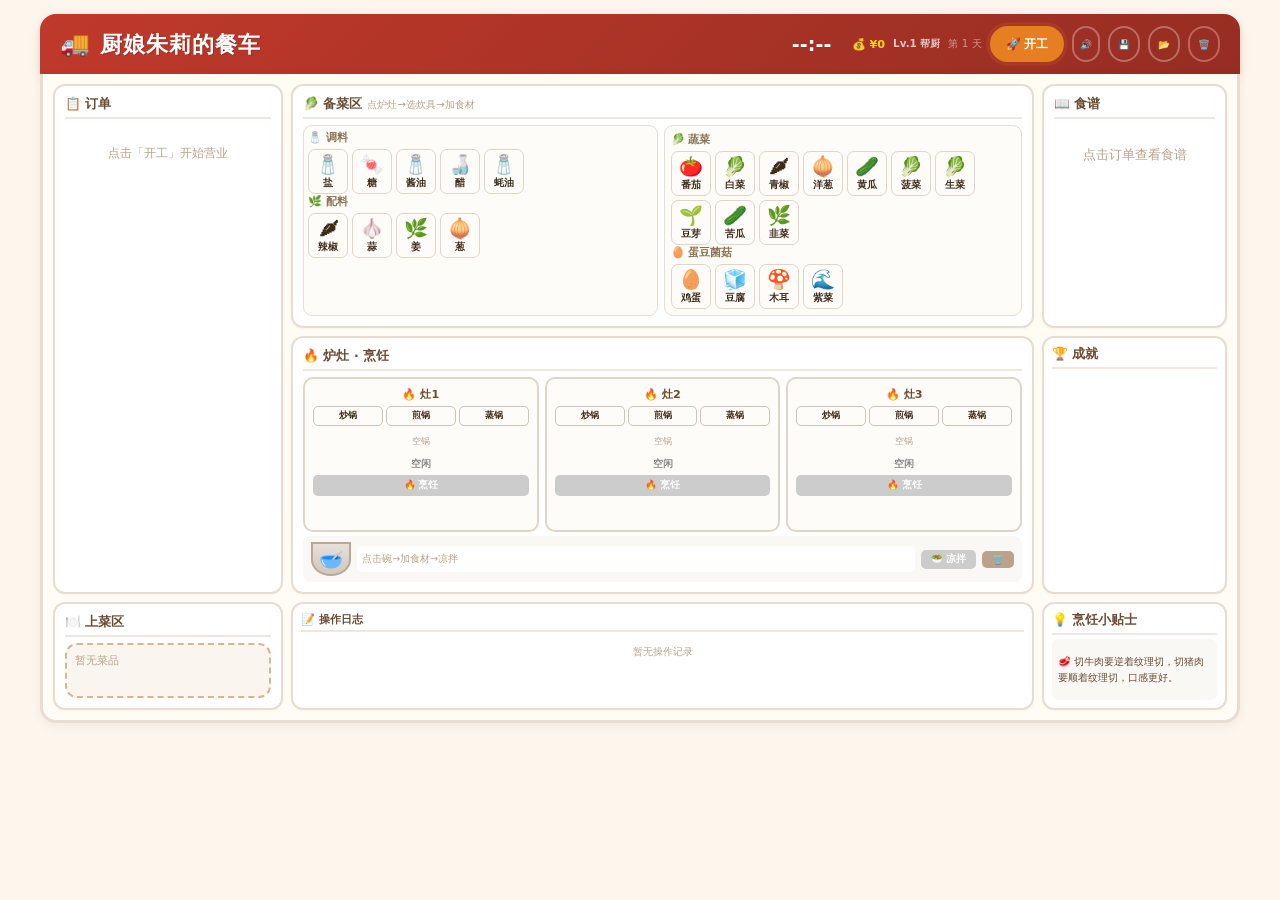
==== index.html @ b32837ca "添加 index.html 入口页面，GitHub Pages 默认首页" ====
<!DOCTYPE html>
<html lang="zh-CN">
<head>
<meta charset="UTF-8">
<meta name="viewport" content="width=device-width, initial-scale=1.0">
<title>🍜 厨娘朱莉的餐车</title>
<meta http-equiv="refresh" content="0;url=restaurant.html">
<style>
  body{background:#fdf6ed;font-family:system-ui,sans-serif;display:flex;justify-content:center;align-items:center;min-height:100vh;margin:0;flex-direction:column;gap:12px;color:#3d2b1a}
  a{font-size:1.2rem;color:#e67e22;text-decoration:none;font-weight:600;padding:12px 24px;border:2px solid #e67e22;border-radius:12px;transition:all .2s}
  a:hover{background:#e67e22;color:#fff}
</style>
</head>
<body>
  <div style="font-size:3rem">🚚</div>
  <h1>厨娘朱莉的餐车</h1>
  <p style="color:#8b7355">正在跳转游戏...</p>
  <a href="restaurant.html">进入游戏</a>
</body>
</html>
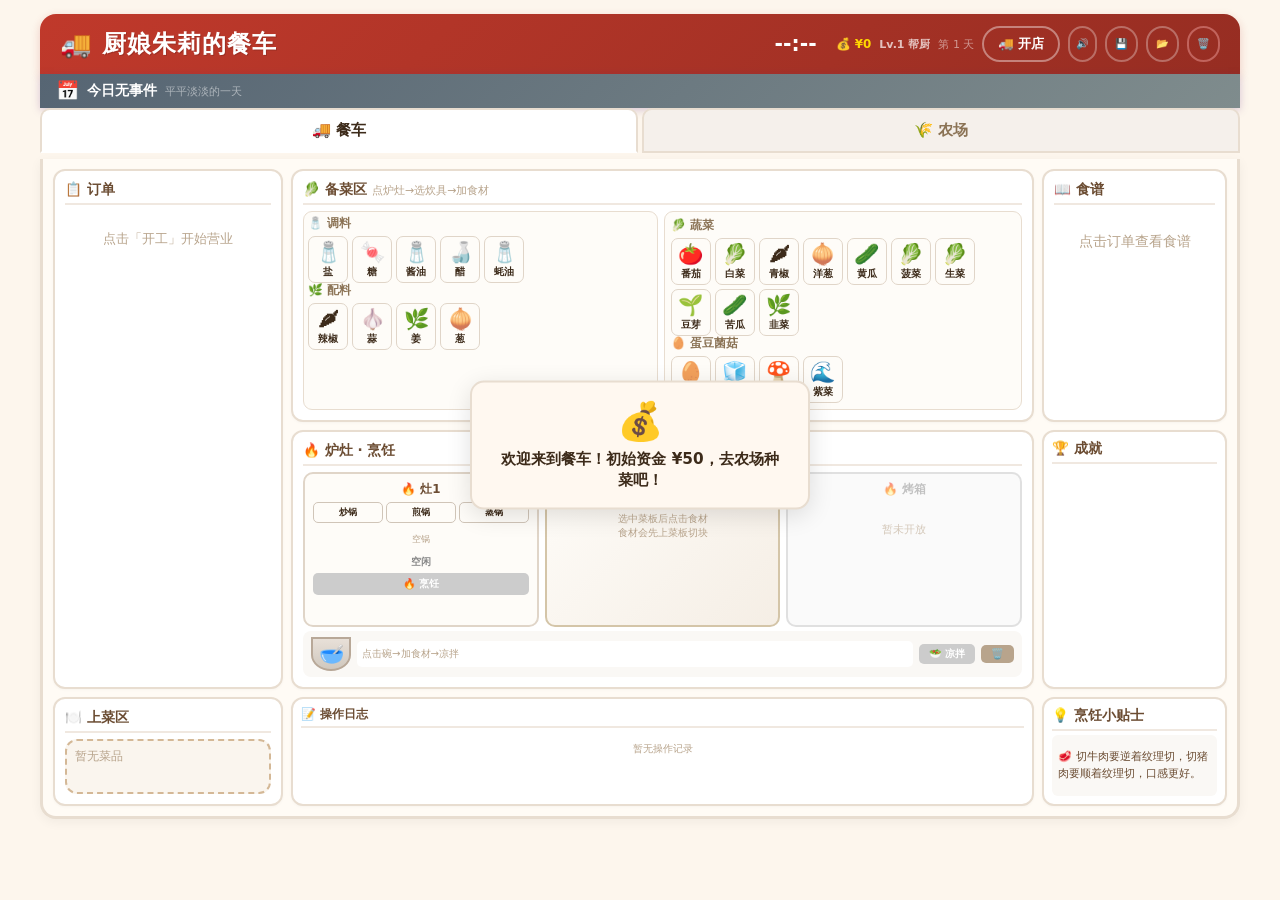
==== commit 4f385d44: "模块化重构：分离HTML/CSS/JS - index.html：纯骨架，不包含 <style> 和内联 <script> - css/style.css：所有样式独立文件（295行） - js/al" ====
--- a/index.html
+++ b/index.html
@@ -3,18 +3,75 @@
 <head>
 <meta charset="UTF-8">
 <meta name="viewport" content="width=device-width, initial-scale=1.0">
-<title>🍜 厨娘朱莉的餐车</title>
-<meta http-equiv="refresh" content="0;url=restaurant.html">
-<style>
-  body{background:#fdf6ed;font-family:system-ui,sans-serif;display:flex;justify-content:center;align-items:center;min-height:100vh;margin:0;flex-direction:column;gap:12px;color:#3d2b1a}
-  a{font-size:1.2rem;color:#e67e22;text-decoration:none;font-weight:600;padding:12px 24px;border:2px solid #e67e22;border-radius:12px;transition:all .2s}
-  a:hover{background:#e67e22;color:#fff}
-</style>
+<title>厨娘朱莉的餐车</title>
+<link rel="stylesheet" href="css/style.css">
 </head>
 <body>
-  <div style="font-size:3rem">🚚</div>
-  <h1>厨娘朱莉的餐车</h1>
-  <p style="color:#8b7355">正在跳转游戏...</p>
-  <a href="restaurant.html">进入游戏</a>
+<script src="recipes.js"></script>
+
+<header class="header">
+  <div class="hl"><span class="ti">🚚</span><h1>厨娘朱莉的餐车</h1></div>
+  <div class="hr">
+    <span class="timer" id="timerD">--:--</span>
+    <span style="color:#ffd700;font-size:.7rem;font-weight:600" id="moneyD">💰 ¥0</span>
+    <span style="color:rgba(255,255,255,.7);font-size:.65rem;font-weight:600" id="lvDisplay">Lv.1 帮厨</span>
+    <span id="dayD" style="color:rgba(255,255,255,.5);font-size:.65rem;"></span>
+    <button class="hbtn danger" id="ecBtn" onclick="confirmEC()" style="display:none">⏰ 打烊</button>
+    <button class="hbtn ready" id="statusBtn" onclick="startDay()">🚀 开工</button>
+    <button class="hbtn" style="font-size:.6rem;padding:3px 6px;border-color:rgba(255,255,255,.3)" id="soundBtn" onclick="toggleSound()">🔊</button>
+    <button class="hbtn" style="font-size:.6rem;padding:3px 8px;border-color:rgba(255,255,255,.3)" onclick="exportSave()">💾</button>
+    <input type="file" id="importFile" accept=".json" style="display:none" onchange="importSave(event)">
+    <button class="hbtn" style="font-size:.6rem;padding:3px 8px;border-color:rgba(255,255,255,.3)" onclick="document.getElementById('importFile').click()">📂</button>
+    <button class="hbtn" style="font-size:.6rem;padding:3px 8px;border-color:rgba(255,180,180,.4);color:#ffcdd2" onclick="confirmReset()">🗑️</button>
+  </div>
+</header>
+
+<div class="event-banner none" id="eventBanner">
+  <span class="ev-emoji">📅</span>
+  <span class="ev-name">今日无事件</span>
+  <span class="ev-desc">平平淡淡的一天</span>
+  <span class="ev-type" style="display:none">—</span>
+</div>
+
+<div class="tab-bar"><button class="tab act" id="tabKitchen" onclick="switchTab('kitchen')">🚚 餐车</button><button class="tab" id="tabFarm" onclick="switchTab('farm')">🌾 农场</button></div>
+
+<div class="cf" id="cfOver"><div class="cf-b"><div style="font-size:2.2rem">😴</div><p>提前打烊？没做完的订单会作废！</p><div class="cf-ac"><button class="cy" onclick="doEC()">确定</button><button class="cn" onclick="cancelEC()">继续</button></div></div></div>
+
+<div class="cf" id="resetOver"><div class="cf-b"><div style="font-size:2.5rem">⚠️</div><p>确定重置所有存档？<br><span style="font-size:.75rem;color:#e74c3c">所有等级、金币、成就将清空！</span></p><div class="cf-ac"><button class="cy" onclick="doReset()">重置</button><button class="cn" onclick="cancelReset()">取消</button></div></div></div>
+
+<div class="sm" id="smOver"><div class="sm-c"><div style="font-size:3rem;margin:4px 0" id="smEmoji">🍜</div><h2>📊 第 <span id="smDay">1</span> 天 打烊</h2><div class="bn" id="smCount">0</div><div style="font-size:.85rem;color:#6b4c32;font-weight:600">单完成</div><div class="mn" id="smRev">¥0</div><div class="sb2" id="smSub"></div><div class="rb"><div class="rf" id="smRate" style="width:0%"></div></div><div class="sm-r" id="smFail">失败: 0 单</div><div class="sm-r" id="smLvInfo"></div><div class="sm-r" id="smTotal">累计 0 天 · 总收入 ¥0</div><button class="sbtn" onclick="nextDay()">🌅 下一天</button></div></div>
+
+<div class="game-grid">
+  <div class="pnl orders-pnl"><div class="pt">📋 订单 <span id="oc" style="color:#8b7355;font-weight:400;font-size:.75rem"></span></div><div id="ol"><div style="color:#b8a48c;font-size:.75rem;padding:20px 0;text-align:center">点击「开工」开始营业</div></div></div>
+  <div class="pnl sv-pnl"><div class="pt">🍽️ 上菜区</div><div class="sv-box" id="svBox"><span style="color:#b8a48c;font-size:.7rem">出锅后的菜品在这里</span></div></div>
+  <div class="pnl ig-pnl"><div class="pt">🥬 备菜区 <span id="stoveHint" style="color:#b8a48c;font-weight:400;font-size:.65rem">点炉灶→选炊具→加食材</span></div><div class="sr"><div class="sz" style="width:62px;flex-shrink:0;padding:4px"><div id="seasWrap"></div><div id="herbsWrap"></div></div><div class="sz" style="flex:1;overflow-y:auto;max-height:260px"><div id="meatWrap"></div><div id="vegWrap"></div><div id="seafoodWrap"></div><div id="eggtofuWrap"></div><div id="stapleWrap"></div></div></div></div>
+  <div class="pnl stv-pnl"><div class="pt">🔥 炉灶 · 烹饪</div><div class="sr2" id="stovesRow"></div><div class="cold-mod" id="coldMod"><div class="cold-bowl" id="coldBowl" onclick="selBowl()">🥣</div><div class="cold-igs" id="coldIgs"><span style="color:#b8a48c;font-size:.55rem">点击碗→加食材→凉拌</span></div><button class="cold-btn sv" id="coldBtn" onclick="coldMix()" disabled>🥗 凉拌</button><button class="cold-btn cl" id="coldClear" onclick="clBowl()" disabled>🗑️</button></div></div>
+  <div class="log-pnl"><div class="log-hdr">📝 操作日志</div><div class="log-list" id="logList"><div class="log-empty">暂无操作记录</div></div></div>
+  <div class="pnl rcp-pnl" style="display:flex;flex-direction:column"><div class="pt">📖 食谱</div><div class="rc" id="rcp" style="flex:1;overflow-y:auto"><div class="re">点击订单查看食谱</div></div></div>
+  <div class="achv-pnl"><div class="pt">🏆 成就</div><div class="achv-grid" id="achvGrid"></div></div>
+  <div class="tip-pnl"><div class="pt" style="margin-bottom:4px">💡 烹饪小贴士</div><div class="tip-area" id="tipArea" style="flex:1;min-height:40px"><div class="re">🥩 切牛肉要逆着纹理切，切猪肉要顺着纹理切，口感更好。</div></div></div>
+</div>
+<div class="tc" id="tc"></div>
+
+<div class="farm-view" id="farmView">
+  <div class="farm-hdr"><span>💰 <span id="farmMoney">¥0</span></span><span>🌱 种子: <span id="seedCount">0</span></span><span>🏞️ <span id="plotCount">0</span>/25</span><button class="db-toggle" id="dbToggle" onclick="toggleDebug()" style="display:none">🔧</button></div>
+  <div class="db-panel" id="dbPanel">
+    <span class="lb">⏩ 快进</span>
+    <button class="db-btn" onclick="debugFF(1)">1h</button>
+    <button class="db-btn" onclick="debugFF(4)">4h</button>
+    <button class="db-btn" onclick="debugFF(8)">8h</button>
+    <button class="db-btn" onclick="debugFF(24)">24h</button>
+    <button class="db-btn danger" onclick="debugRipe()">🌾 全部成熟</button>
+  </div>
+  <div class="farm-grid" id="farmGrid"></div>
+  <div class="pt" style="font-size:.75rem;margin:6px 0 4px">🎒 种子袋 <button class="plant-all-btn" id="plantAllBtn" onclick="plantAll()" style="font-size:.6rem;padding:1px 6px;border-radius:4px;border:1px solid #e67e22;background:#fff;color:#e67e22;cursor:pointer">🌱 一键种植</button></div>
+  <div class="seed-bag" id="seedBag"><span style="color:#b8a48c;font-size:.7rem">没有种子，去商店购买</span></div>
+  <div class="pt" style="font-size:.8rem;margin:4px 0">🏪 种子商店</div>
+  <div class="farm-shop" id="farmShop"></div>
+  <div class="pt" style="font-size:.8rem;margin:0">📦 农仓库存 <button class="sell-all-btn" id="sellAllBtn" onclick="sellAllCrops()" style="display:none;font-size:.6rem;padding:1px 6px;border-radius:4px;border:1px solid #d4a373;background:#fff;color:#d4a373;cursor:pointer">💰 全部卖出</button> <button class="harvest-all-btn" id="harvestAllBtn" onclick="harvestAll()" style="font-size:.6rem;padding:1px 6px;border-radius:4px;border:1px solid #27ae60;background:#fff;color:#27ae60;cursor:pointer">🌾 一键收获</button></div>
+  <div class="farm-inv" id="farmInv"><span style="color:#b8a48c;font-size:.7rem">收获的食材会出现在这里</span></div>
+</div>
+
+<script src="js/all.js"></script>
 </body>
 </html>
--- a/css/style.css
+++ b/css/style.css
@@ -0,0 +1,295 @@
+*{margin:0;padding:0;box-sizing:border-box}
+html{font-size:17px}
+body{font-family:'Segoe UI','PingFang SC',system-ui,sans-serif;background:#fdf6ed;min-height:100vh;padding:14px;display:flex;flex-direction:column;align-items:center}
+.header{width:100%;max-width:1200px;background:linear-gradient(135deg,#c0392b,#962d22);border-radius:16px 16px 0 0;padding:12px 20px;display:flex;align-items:center;justify-content:space-between;box-shadow:0 3px 10px rgba(180,40,30,.2);flex-wrap:wrap;gap:6px}
+.hl{display:flex;align-items:center;gap:10px}
+.hl h1{font-size:1.4rem;font-weight:800;color:#fff;letter-spacing:1px;text-shadow:1px 1px 0 rgba(0,0,0,.15)}
+.ti{font-size:1.5rem}
+.hr{display:flex;align-items:center;gap:8px;flex-wrap:wrap}
+.timer{font-size:1.2rem;font-weight:700;color:#fff;font-variant-numeric:tabular-nums;min-width:64px;text-align:center}
+.timer.warn{color:#ffd700}
+.hbtn{padding:5px 14px;border-radius:18px;border:2px solid rgba(255,255,255,.4);font-size:.75rem;font-weight:700;cursor:pointer;transition:all .3s;color:#fff;user-select:none;background:transparent;min-height:36px}
+.hbtn:hover{background:rgba(255,255,255,.12)}
+.hbtn.open{background:#27ae60;border-color:#27ae60}
+.hbtn.closed{background:#7f6b53;border-color:#7f6b53}
+.hbtn.ready{background:#e67e22;border-color:#e67e22;animation:pulseH 1s infinite}
+.hbtn.danger{border-color:#e74c3c;color:#ffcdd2}
+@keyframes pulseH{0%,100%{box-shadow:0 0 0 0 rgba(230,126,34,.4)}50%{box-shadow:0 0 0 6px rgba(230,126,34,0)}}
+.game-grid{width:100%;max-width:1200px;display:grid;grid-template-columns:230px 1fr 185px;gap:8px;background:#fffbf5;border:3px solid #e8ddd0;border-top:none;border-radius:0 0 16px 16px;padding:10px;box-shadow:0 3px 12px rgba(0,0,0,.05)}
+.pnl{background:#fff;border:2px solid #e8ddd0;border-radius:12px;padding:10px;box-shadow:0 1px 3px rgba(0,0,0,.03)}
+.pt{font-size:.8rem;font-weight:700;color:#6b4c32;margin-bottom:6px;padding-bottom:4px;border-bottom:2px solid #f0e8e0;display:flex;align-items:center;gap:5px}
+.orders-pnl{grid-column:1;grid-row:1/3}
+.ord-it{position:relative;overflow:hidden;background:#fefcf8;border:1.5px solid #e8ddd0;border-radius:9px;padding:8px 10px;margin-bottom:5px;cursor:pointer;transition:all .2s}
+.ord-it:hover{border-color:#d4a373}
+.ord-it.sel{border-color:#e67e22;box-shadow:0 0 0 2px rgba(230,126,34,.2)}
+.opb{position:absolute;top:0;left:0;height:100%;width:0%;background:linear-gradient(90deg,#e74c3c,#c0392b);opacity:.14;border-radius:8px;pointer-events:none;transition:width .3s linear;z-index:1}
+.ord-it.urg .opb{opacity:.28}
+.ord-it .oc{position:relative;z-index:2}
+.oc .dr{display:flex;align-items:center;justify-content:space-between;gap:4px;flex-wrap:wrap}
+.dr .dn{font-size:.8rem;font-weight:600;color:#3d2b1a}
+.dn .ct{font-size:.6rem;font-weight:400;color:#8b7355;margin-left:4px;padding:1px 5px;background:#f0e8e0;border-radius:4px}
+.dn .st{font-size:.6rem;color:#e67e22;margin-left:2px}
+.dr .sv-btn{padding:2px 10px;font-size:.65rem;font-weight:600;border:none;border-radius:5px;background:#d4a373;color:#fff;cursor:pointer;transition:background .2s}
+.dr .sv-btn:hover{background:#bc8a5f}
+.dr .sv-btn:disabled{background:#ccc;cursor:not-allowed}
+.ot{font-size:.65rem;font-weight:700;color:#888;font-variant-numeric:tabular-nums;margin-top:2px}
+.ot.warn{color:#e74c3c;animation:blink .5s infinite alternate}
+@keyframes blink{0%{opacity:1}100%{opacity:.35}}
+.op{font-size:.65rem;color:#27ae60;font-weight:600}
+.ord-it.cplt{animation:fadeG .5s ease forwards;pointer-events:none}
+@keyframes fadeG{0%{background:#fff8e7;box-shadow:0 0 16px rgba(255,215,0,.5)}100%{background:#d4edda;opacity:.5;transform:scale(.95)}}
+.ord-it.fail{animation:failS .6s ease forwards;pointer-events:none}
+@keyframes failS{0%{opacity:1;transform:scale(1)}50%{opacity:.7;background:#ffe0e0}100%{opacity:0;transform:scale(.8);margin-bottom:0;padding:0;max-height:0}}
+.ord-it.app{animation:slideI .35s ease}
+@keyframes slideI{0%{transform:translateX(-20px);opacity:0}100%{transform:translateX(0);opacity:1}}
+.sv-pnl{grid-column:1;grid-row:3;min-height:70px}
+.sv-box{min-height:55px;background:#faf5ee;border:2px dashed #d4b896;border-radius:12px;padding:8px;display:flex;flex-wrap:wrap;align-content:flex-start;gap:6px}
+.sv-it{display:inline-flex;align-items:center;gap:3px;padding:4px 10px;background:#d4edda;border:1px solid #b7d9b7;border-radius:8px;font-size:.75rem;font-weight:600;color:#155724;animation:svIn .4s ease}
+@keyframes svIn{0%{transform:scale(.3) translateY(-16px);opacity:0}60%{transform:scale(1.1)}100%{transform:scale(1);opacity:1}}
+.ig-pnl{grid-column:2;grid-row:1}
+.sr{display:flex;gap:6px}
+.sz{flex:1;background:#fefcf8;border:1px solid #e8ddd0;border-radius:9px;padding:6px}
+.szt{font-size:.7rem;font-weight:700;color:#8b7355;margin-bottom:4px}
+.igg{display:flex;flex-wrap:wrap;gap:4px}
+.igb{display:flex;flex-direction:column;align-items:center;gap:1px;padding:3px 4px;background:#fefcf8;border:1.5px solid #e0d5c8;border-radius:7px;cursor:pointer;transition:all .12s;font-size:.6rem;font-weight:600;color:#3d2b1a;min-width:40px}
+.igb:hover{transform:translateY(-2px);box-shadow:0 2px 6px rgba(0,0,0,.08);border-color:#d4a373}
+.igb:active{transform:scale(.93)}
+.igb .e{font-size:1.2rem}
+.igb.out{opacity:.5;background:#f0ece8;cursor:pointer}
+.igb.out:hover{opacity:.7;border-color:#e74c3c}
+.stv-pnl{grid-column:2;grid-row:2}
+.sr2{display:flex;gap:6px}
+.stv{flex:1;background:#fefcf8;border:2px solid #e0d5c8;border-radius:10px;padding:8px;text-align:center;transition:all .2s;display:flex;flex-direction:column;gap:4px;min-height:155px;position:relative}
+.stv.sel{border-color:#e67e22;box-shadow:0 0 0 2px rgba(230,126,34,.18)}
+.stv.cw-wok{border-color:#c08a4a;background:linear-gradient(180deg,#fefcf8,#f8f0e0)}
+.stv.cw-pan{border-color:#777;border-radius:10px 10px 6px 6px;background:linear-gradient(180deg,#fefcf8,#eee)}
+.stv.cw-steam{border-color:#5a7a99;border-radius:10px 10px 6px 6px;background:linear-gradient(180deg,#fefcf8,#e8f0f8)}
+.stv.active{border-color:#e67e22;background:#fef9f0}
+.stv.done{border-color:#27ae60;background:#f0faf0}
+.stv.placeholder{border-color:#ccc;background:#f8f8f8;opacity:.6;cursor:default;pointer-events:none}
+.stv.placeholder .stv-lb{color:#999}
+.stv-lb{font-size:.7rem;font-weight:700;color:#6b4c32}
+.stv-cw{display:flex;gap:3px}
+.cwb{flex:1;padding:3px 2px;font-size:.55rem;font-weight:600;border:1.5px solid #d0c5b8;border-radius:5px;background:#fefcf8;cursor:pointer;transition:all .12s;color:#3d2b1a}
+.cwb:hover{background:#f5eee5}
+.cwb.act{background:#d4a373;color:#fff;border-color:#d4a373}
+.cwb:disabled{opacity:.35;cursor:not-allowed}
+.stv-mt{display:flex;flex-wrap:wrap;gap:2px;justify-content:center}
+.mtc{padding:1px 6px;font-size:.55rem;font-weight:600;border:1px solid #d0c5b8;border-radius:4px;background:#fefcf8;cursor:pointer;transition:all .1s;color:#3d2b1a}
+.mtc:hover{background:#f5eee5}
+.mtc.act{background:#e67e22;color:#fff;border-color:#e67e22}
+.mtc:disabled{opacity:.35;cursor:not-allowed}
+.stv-ig{min-height:24px;font-size:1.1rem;display:flex;align-items:center;justify-content:center;gap:3px;position:relative}
+.stv-oil{position:absolute;bottom:4px;left:10%;width:80%;height:14px;background:linear-gradient(180deg,#f0c040,transparent);border-radius:50%;opacity:.6;pointer-events:none}
+.stv-lid{position:absolute;top:-2px;left:10%;width:80%;height:3px;background:#999;border-radius:2px;opacity:.4;pointer-events:none}
+.sph{font-size:.55rem;color:#b8a48c}
+.stv-pb{height:5px;background:#e8ddd0;border-radius:3px;overflow:hidden}
+.stv-pbf{height:100%;background:linear-gradient(90deg,#e67e22,#e74c3c);border-radius:3px;transition:width .3s}
+.stv-st{font-size:.6rem;font-weight:600;color:#888}
+.stv-st.gd{color:#27ae60}
+.stv-ac{display:flex;gap:3px}
+.sb{flex:1;padding:4px 3px;font-size:.6rem;font-weight:700;border:none;border-radius:5px;cursor:pointer;transition:all .12s}
+.sb:hover{transform:translateY(-1px)}
+.sb:active{transform:scale(.96)}
+.sb.ck{background:#e67e22;color:#fff}
+.sb.ck:disabled{background:#ccc;cursor:not-allowed;transform:none}
+.sb.sv{background:#27ae60;color:#fff}
+.sb.cl{background:#b8a48c;color:#fff}
+.sb.cl:disabled{background:#ddd;cursor:not-allowed;transform:none}
+.rcp-pnl{grid-column:3;grid-row:1}
+.rc{font-size:.8rem;color:#6b4c32;line-height:1.5}
+.re{color:#b8a48c;text-align:center;padding:20px 0}
+.achv-pnl{grid-column:3;grid-row:2;background:#fff;border:2px solid #e8ddd0;border-radius:12px;padding:8px;box-shadow:0 1px 3px rgba(0,0,0,.03);overflow-y:auto}
+.achv-grid{display:flex;flex-direction:column;gap:4px}
+.achv-item{padding:5px 8px;border-radius:8px;font-size:.65rem;display:flex;align-items:center;gap:6px;transition:all .3s}
+.achv-item.locked{background:#f5f2ee;color:#b8a48c;border:1px solid #e0d5c8}
+.achv-item.unlocked{background:#fff8e7;color:#8b6914;border:1px solid #ffd700;box-shadow:0 0 6px rgba(255,215,0,.3)}
+.achv-item .ai{font-size:1.1rem}
+.achv-item .an{font-weight:600}
+.achv-item .ad{font-size:.6rem;color:#8b7355;margin-left:auto}
+.achv-item.unlocked .ad{color:#b8860b}
+.tip-pnl{grid-column:3;grid-row:3;background:#fff;border:2px solid #e8ddd0;border-radius:12px;padding:8px;box-shadow:0 1px 3px rgba(0,0,0,.03);overflow:hidden;display:flex;flex-direction:column}
+/* ===== Cold Bowl Inline ===== */
+.cold-mod{display:flex;gap:6px;align-items:center;padding:6px 8px;background:#faf8f5;border-radius:8px;margin-top:4px}
+.cold-mod .cold-bowl{width:40px;height:34px;background:linear-gradient(180deg,#e8e0d8,#d0c8be);border:2px solid #b8a898;border-radius:0 0 50% 50%/0 0 16px 16px;cursor:pointer;display:flex;align-items:center;justify-content:center;font-size:1.2rem;transition:all .15s;flex-shrink:0}
+.cold-mod .cold-bowl:hover{transform:scale(1.05)}
+.cold-mod .cold-bowl.sel{box-shadow:0 0 0 2px #e67e22;border-color:#e67e22}
+.cold-mod .cold-igs{flex:1;min-height:26px;display:flex;flex-wrap:wrap;align-items:center;gap:2px;font-size:1rem;background:#fff;border-radius:5px;padding:3px 5px;min-width:0}
+.cold-mod .cold-btn{padding:3px 10px;font-size:.6rem;font-weight:700;border:none;border-radius:5px;cursor:pointer;transition:all .12s;white-space:nowrap}
+.cold-mod .cold-btn:hover{transform:translateY(-1px)}
+.cold-mod .cold-btn.sv{background:#27ae60;color:#fff}
+.cold-mod .cold-btn.sv:disabled{background:#ccc;cursor:not-allowed;transform:none}
+.cold-mod .cold-btn.cl{background:#b8a48c;color:#fff}
+.cold-pnl{padding:8px;border-top:2px solid #f0e8e0}
+.cold-hdr{font-size:.7rem;font-weight:700;color:#6b4c32;margin-bottom:4px;display:flex;align-items:center;gap:4px}
+.cold-row{display:flex;gap:6px;align-items:center}
+.cold-bowl{width:52px;height:44px;background:linear-gradient(180deg,#e8e0d8,#d0c8be);border:2px solid #b8a898;border-radius:0 0 50% 50%/0 0 20px 20px;cursor:pointer;display:flex;align-items:center;justify-content:center;font-size:1.5rem;transition:all .15s;flex-shrink:0}
+.cold-bowl:hover{transform:scale(1.05)}
+.cold-bowl.sel{box-shadow:0 0 0 2px #e67e22;border-color:#e67e22}
+.cold-igs{flex:1;min-height:30px;display:flex;flex-wrap:wrap;align-items:center;gap:3px;font-size:1.1rem;background:#faf8f5;border-radius:6px;padding:4px 6px;min-width:0}
+.cold-act{display:flex;gap:4px}
+.cold-btn{padding:4px 12px;font-size:.65rem;font-weight:700;border:none;border-radius:6px;cursor:pointer;transition:all .12s;white-space:nowrap}
+.cold-btn:hover{transform:translateY(-1px)}
+.cold-btn.sv{background:#27ae60;color:#fff}
+.cold-btn.sv:disabled{background:#ccc;cursor:not-allowed;transform:none}
+.cold-btn.cl{background:#b8a48c;color:#fff}
+/* Toast */
+.tc{position:fixed;top:50%;left:50%;transform:translate(-50%,-50%);z-index:99;pointer-events:none}
+.tt{background:#fff8f0;border:2px solid #e8ddd0;border-radius:14px;padding:16px 24px;box-shadow:0 6px 24px rgba(0,0,0,.12);text-align:center;animation:tp .4s ease;margin-bottom:10px;max-width:340px}
+.tt .te{font-size:2.2rem;margin-bottom:6px}
+.tt .tt2{font-size:.9rem;font-weight:600;color:#3d2b1a;line-height:1.4}
+@keyframes tp{0%{transform:scale(.5);opacity:0}70%{transform:scale(1.05)}100%{transform:scale(1);opacity:1}}
+/* 食客反馈弹窗 */
+.review-popup{position:absolute;top:2px;right:30px;background:#fff8e1;color:#856404;padding:2px 8px;border-radius:8px;font-size:.6rem;font-weight:700;z-index:10;white-space:nowrap;box-shadow:0 2px 8px rgba(0,0,0,.1);pointer-events:none;animation:reviewFade 2.2s ease forwards}
+@keyframes reviewFade{0%{opacity:0;transform:translateY(3px) scale(.85)}15%{opacity:1;transform:translateY(0) scale(1)}65%{opacity:1;transform:translateY(0) scale(1)}100%{opacity:0;transform:translateY(-10px) scale(.9)}}
+/* Confirm */
+.cf{display:none;position:fixed;inset:0;background:rgba(0,0,0,.45);z-index:101;justify-content:center;align-items:center}
+.cf.act{display:flex}
+.cf-b{background:#fff8f0;border-radius:14px;padding:24px 28px;max-width:340px;text-align:center;box-shadow:0 6px 28px rgba(0,0,0,.18);animation:tp .3s ease}
+.cf-b p{font-size:.95rem;color:#3d2b1a;margin:10px 0 16px;line-height:1.4}
+.cf-ac{display:flex;gap:8px;justify-content:center}
+.cf-ac button{padding:7px 20px;font-size:.8rem;font-weight:700;border:none;border-radius:8px;cursor:pointer;transition:all .12s}
+.cf-ac .cy{background:#e74c3c;color:#fff}
+.cf-ac .cn{background:#b8a48c;color:#fff}
+/* Summary */
+.sm{display:none;position:fixed;inset:0;background:rgba(0,0,0,.5);z-index:100;justify-content:center;align-items:center}
+.sm.act{display:flex}
+.sm-c{background:#fff8f0;border-radius:18px;padding:28px 32px;max-width:420px;width:90%;text-align:center;box-shadow:0 6px 32px rgba(0,0,0,.18);animation:tp .4s ease}
+.sm-c h2{font-size:1.4rem;color:#3d2b1a;margin-bottom:4px}
+.sm-c .bn{font-size:2.5rem;font-weight:800;color:#e67e22}
+.sm-c .mn{font-size:1.8rem;font-weight:800;color:#27ae60}
+.sm-c .sb2{color:#8b7355;margin:3px 0 10px;font-size:.85rem}
+.sm-c .rb{height:8px;background:#e8ddd0;border-radius:4px;overflow:hidden;margin:6px 0}
+.sm-c .rf{height:100%;background:linear-gradient(90deg,#e67e22,#27ae60);border-radius:4px;transition:width 1s}
+.sm-c .sbtn{margin-top:12px;padding:8px 28px;font-size:.9rem;font-weight:700;border:none;border-radius:9px;background:#d4a373;color:#fff;cursor:pointer}
+.sm-c .sbtn:hover{background:#bc8a5f}
+.sm-c .sm-r{font-size:.8rem;color:#8b7355}
+/* ===== Log Panel ===== */
+.log-pnl{grid-column:2;grid-row:3;background:#fff;border:2px solid #e8ddd0;border-radius:12px;padding:8px;box-shadow:0 1px 3px rgba(0,0,0,.03);overflow:hidden;min-height:0}
+.log-hdr{font-size:.7rem;font-weight:700;color:#6b4c32;margin-bottom:4px;padding-bottom:3px;border-bottom:2px solid #f0e8e0;display:flex;align-items:center;gap:4px}
+.log-list{display:flex;flex-direction:column;gap:3px;max-height:130px;overflow-y:auto}
+.log-item{font-size:.65rem;color:#555;padding:3px 6px;background:#faf8f5;border-radius:5px;animation:logIn .25s ease;line-height:1.3}
+.log-item .le{ margin-right:4px}
+@keyframes logIn{0%{opacity:0;transform:translateY(-8px)}100%{opacity:1;transform:translateY(0)}}
+.log-empty{font-size:.6rem;color:#b8a48c;text-align:center;padding:10px 0}
+.tip-area{font-size:.65rem;color:#6b4c32;line-height:1.5;padding:4px 6px;background:#faf8f5;border-radius:6px;flex:1;overflow-y:auto;display:flex;align-items:center}
+.tip-area .re{padding:4px 0}
+@media(max-width:900px){
+.game-grid{grid-template-columns:1fr 1fr}
+.orders-pnl{grid-column:1;grid-row:1}
+.sv-pnl{grid-column:1;grid-row:2}
+.ig-pnl{grid-column:2;grid-row:1}
+.stv-pnl{grid-column:1/3;grid-row:3}
+.log-pnl{grid-column:1/3;grid-row:4}
+.sr2{flex-wrap:wrap}
+.stv{min-width:130px;flex:1 1 30%}
+.rcp-pnl{grid-column:1/3;grid-row:5}
+.achv-pnl{grid-column:1/3;grid-row:6}
+.tip-pnl{grid-column:1/3;grid-row:7}
+}
+@media(max-width:600px){
+.game-grid{grid-template-columns:1fr;gap:6px;padding:6px}
+.orders-pnl,.sv-pnl,.ig-pnl,.stv-pnl,.rcp-pnl,.achv-pnl,.tip-pnl{grid-column:1}
+.orders-pnl{max-height:40vh;overflow-y:auto}
+.sv-pnl{min-height:60px}
+.sr2{flex-direction:column;gap:8px}
+.stv{min-height:auto;padding:10px}
+.stv-cw .cwb{min-height:40px;font-size:.7rem}
+.stv-mt .mtc{min-height:36px;font-size:.7rem;padding:4px 10px}
+.sb{min-height:40px;font-size:.75rem;padding:8px}
+.header{flex-direction:column;text-align:center;padding:12px}
+.hr{width:100%;justify-content:center;flex-wrap:wrap}
+.hl h1{font-size:1.2rem}
+.hbtn{min-height:44px;min-width:44px;padding:8px 16px;font-size:.85rem}
+.game-grid .pnl{padding:10px}
+.pt{font-size:.9rem}
+.ord-it{padding:10px 12px}
+.dr .dn{font-size:.95rem}
+.dr .sv-btn{min-height:40px;min-width:44px;font-size:.8rem;padding:6px 14px}
+.ot{font-size:.8rem}
+.op{font-size:.75rem}
+.sv-it{font-size:.85rem;padding:6px 12px}
+.sz{padding:6px}
+.szt{font-size:.8rem}
+.igb{min-width:44px;min-height:44px;font-size:.75rem;padding:5px 6px}
+.igb .e{font-size:1.4rem}
+.stv{padding:10px}
+.stv-lb{font-size:.8rem}
+.stv-ig{min-height:30px;font-size:1.2rem}
+.rc{font-size:.9rem}
+.cold-mod{padding:8px}
+.cold-mod .cold-bowl{width:44px;height:36px;font-size:1.3rem}
+.cold-mod .cold-igs{min-height:32px;font-size:1.1rem}
+.cold-mod .cold-btn{min-height:36px;font-size:.75rem;padding:6px 12px}
+.log-item{font-size:.75rem;padding:5px 8px}
+.tip-area{font-size:.75rem}
+.achv-item{font-size:.75rem;padding:6px 10px}
+.achv-item .ai{font-size:1.3rem}
+}
+/* ===== Tab & Farm ===== */
+.tab-bar{display:flex;gap:4px;margin-bottom:6px;width:100%;max-width:1200px}
+.tab{flex:1;padding:10px;border:2px solid #e8ddd0;border-radius:10px 10px 0 0;background:#f5f0eb;font-size:.9rem;font-weight:700;cursor:pointer;transition:all .2s;color:#8b7355;text-align:center}
+.tab:hover{background:#f0e8e0}
+.tab.act{background:#fff;border-bottom-color:#fff;color:#3d2b1a}
+.farm-view{display:none;width:100%;max-width:1200px;background:#fffbf5;border:3px solid #e8ddd0;border-top:none;border-radius:0 0 16px 16px;padding:12px;box-shadow:0 3px 12px rgba(0,0,0,.05);flex-direction:column;gap:10px}
+.farm-view.show{display:flex}
+.farm-hdr{display:flex;gap:12px;flex-wrap:wrap;align-items:center;padding:8px 12px;background:#faf5ee;border-radius:10px}
+.farm-hdr span{font-size:.85rem;font-weight:600;color:#3d2b1a}
+.farm-grid{display:grid;grid-template-columns:repeat(5,1fr);gap:8px;max-width:480px;margin:0 auto;width:100%}
+.plot{aspect-ratio:1;background:#e8ddd0;border:2px solid #d4b896;border-radius:12px;display:flex;flex-direction:column;align-items:center;justify-content:center;cursor:pointer;transition:all .2s;font-size:1.8rem;position:relative;min-height:60px}
+.plot:hover{border-color:#b8a08c;transform:scale(1.03)}
+.plot.sown{background:#f5eee5}
+.plot.ripe{background:#e8f5e0;border-color:#27ae60;animation:glow 1s infinite alternate}
+@keyframes glow{0%{box-shadow:0 0 4px rgba(39,174,96,.3)}100%{box-shadow:0 0 12px rgba(39,174,96,.5)}}
+.plot .timer{font-size:.55rem;color:#888;margin-top:2px;position:absolute;bottom:4px}
+.plot .lock{font-size:.55rem;color:#b8a48c}
+.farm-shop{display:flex;flex-wrap:wrap;gap:6px;padding:8px;background:#faf5ee;border-radius:10px}
+.shop-item{display:flex;flex-direction:column;align-items:center;padding:6px 10px;background:#fff;border:1.5px solid #e0d5c8;border-radius:8px;cursor:pointer;transition:all .12s;font-size:.65rem;font-weight:600;color:#3d2b1a;min-width:56px}
+.shop-item:hover{transform:translateY(-2px);border-color:#d4a373}
+.shop-item .e{font-size:1.3rem}
+.shop-item .cost{color:#e67e22;font-size:.6rem}
+.farm-inv{display:flex;flex-wrap:wrap;gap:4px;padding:8px;background:#faf5ee;border-radius:10px;min-height:40px;align-items:center}
+.farm-inv .fi{display:inline-flex;align-items:center;gap:2px;padding:3px 8px;background:#fff;border:1px solid #d4edda;border-radius:6px;font-size:.7rem;font-weight:600;color:#155724}
+.farm-inv .fi .cnt{color:#27ae60;font-size:.6rem}
+.farm-inv .sell-btn{font-size:.5rem;padding:1px 5px;border-radius:4px;border:1px solid #d4a373;background:#fff;color:#d4a373;cursor:pointer;margin-left:3px;transition:all .12s;line-height:1.4}
+.farm-inv .sell-btn:hover{background:#d4a373;color:#fff}
+.farm-badge{font-size:.5rem;color:#27ae60;margin-left:2px}
+/* 种子袋 */
+.seed-bag{display:flex;flex-wrap:wrap;gap:4px;padding:6px 8px;background:#faf5ee;border-radius:8px;min-height:32px;align-items:center}
+.seed-item{display:inline-flex;align-items:center;gap:3px;padding:4px 8px;background:#fff;border:1.5px solid #e0d5c8;border-radius:8px;cursor:pointer;font-size:.7rem;font-weight:600;transition:all .12s;color:#3d2b1a}
+.seed-item:hover{border-color:#d4a373;transform:translateY(-1px)}
+.seed-item.sel{border-color:#e67e22;background:#fef6ed;box-shadow:0 0 0 2px rgba(230,126,34,.2)}
+.seed-item .e{font-size:1rem}
+.seed-item .name{font-size:.65rem}
+.seed-item .cnt{color:#27ae60;font-size:.6rem}
+.seed-item .sel-mark{color:#e67e22;font-size:.6rem;font-weight:700}
+.plot.ready{border-color:#e67e22;border-style:dashed;background:#fef9f0}
+/* 调试模式 */
+.db-toggle{font-size:.65rem;padding:2px 8px;border-radius:10px;border:1.5px solid #aaa;cursor:pointer;background:transparent;color:#888;margin-left:auto;transition:all .2s;user-select:none}
+.db-toggle.on{background:#e67e22;border-color:#e67e22;color:#fff}
+.db-panel{display:none;gap:6px;padding:6px 10px;background:#fff8f0;border:1.5px dashed #d4a373;border-radius:8px;flex-wrap:wrap;align-items:center}
+.db-panel.show{display:flex}
+.db-panel .lb{font-size:.65rem;font-weight:600;color:#6b4c32;margin-right:4px}
+.db-btn{padding:3px 10px;font-size:.65rem;font-weight:600;border:1.5px solid #d4a373;border-radius:6px;background:#fff;cursor:pointer;transition:all .12s;color:#3d2b1a}
+.db-btn:hover{background:#d4a373;color:#fff}
+.db-btn.danger{border-color:#e74c3c;color:#e74c3c}
+.db-btn.danger:hover{background:#e74c3c;color:#fff}
+@media(max-width:600px){
+.farm-grid{max-width:100%;gap:6px}
+.plot{min-height:50px;font-size:1.4rem}
+.shop-item{min-width:48px;padding:4px 6px}
+}
+/* ===== 事件系统 ===== */
+.event-banner{width:100%;max-width:1200px;background:linear-gradient(135deg,#6c3483,#8e44ad);padding:6px 16px;display:flex;align-items:center;gap:8px;box-shadow:0 2px 8px rgba(108,52,131,.25);flex-wrap:wrap;min-height:32px;animation:evSlide .5s ease}
+@keyframes evSlide{0%{max-height:0;opacity:0;padding:0 16px}100%{max-height:40px;opacity:1;padding:6px 16px}}
+.event-banner .ev-emoji{font-size:1.1rem}
+.event-banner .ev-name{font-weight:700;color:#fff;font-size:.8rem}
+.event-banner .ev-desc{color:rgba(255,255,255,.8);font-size:.7rem;flex:1}
+.event-banner .ev-type{padding:1px 8px;border-radius:8px;font-size:.6rem;font-weight:700}
+.event-banner .ev-type.normal{background:rgba(255,255,255,.2);color:#d7bde2}
+.event-banner .ev-type.silly{background:#f39c12;color:#fff}
+.event-banner.none{background:linear-gradient(135deg,#566573,#7f8c8d);min-height:28px}
+.event-banner.none .ev-desc{color:rgba(255,255,255,.5);font-size:.65rem}
+
+@media(max-width:600px){
+.event-banner{padding:4px 10px;gap:4px}
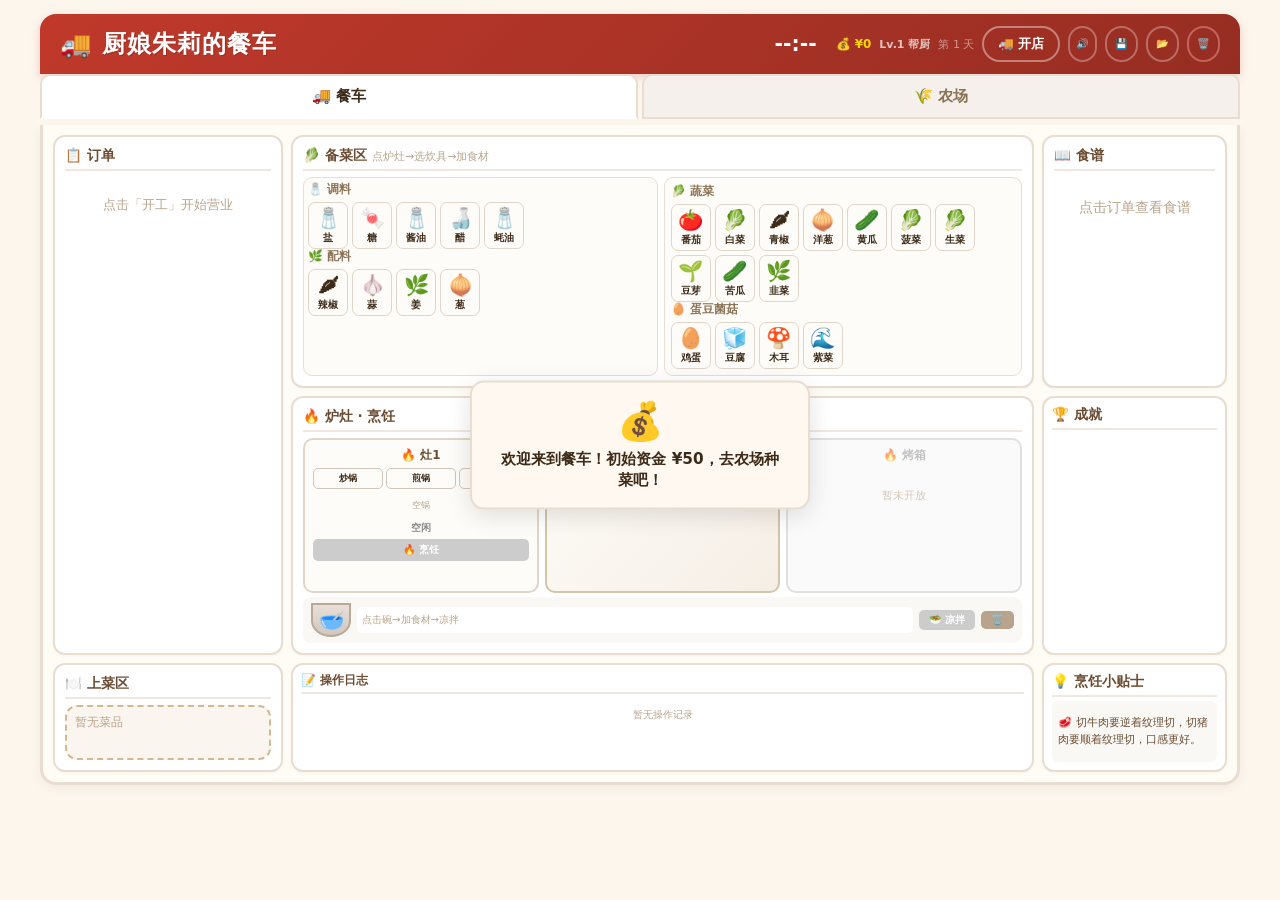
==== commit cd6aba28: "订单区顶部显示日信息，无事件隐藏横幅" ====
--- a/index.html
+++ b/index.html
@@ -26,7 +26,7 @@
   </div>
 </header>
 
-<div class="event-banner none" id="eventBanner">
+<div class="event-banner none" id="eventBanner" style="display:none">
   <span class="ev-emoji">📅</span>
   <span class="ev-name">今日无事件</span>
   <span class="ev-desc">平平淡淡的一天</span>
@@ -42,7 +42,7 @@
 <div class="sm" id="smOver"><div class="sm-c"><div style="font-size:3rem;margin:4px 0" id="smEmoji">🍜</div><h2>📊 第 <span id="smDay">1</span> 天 打烊</h2><div class="bn" id="smCount">0</div><div style="font-size:.85rem;color:#6b4c32;font-weight:600">单完成</div><div class="mn" id="smRev">¥0</div><div class="sb2" id="smSub"></div><div class="rb"><div class="rf" id="smRate" style="width:0%"></div></div><div class="sm-r" id="smFail">失败: 0 单</div><div class="sm-r" id="smLvInfo"></div><div class="sm-r" id="smTotal">累计 0 天 · 总收入 ¥0</div><button class="sbtn" onclick="nextDay()">🌅 下一天</button></div></div>
 
 <div class="game-grid">
-  <div class="pnl orders-pnl"><div class="pt">📋 订单 <span id="oc" style="color:#8b7355;font-weight:400;font-size:.75rem"></span></div><div id="ol"><div style="color:#b8a48c;font-size:.75rem;padding:20px 0;text-align:center">点击「开工」开始营业</div></div></div>
+  <div class="pnl orders-pnl"><div class="pt">📋 订单 <span id="oc" style="color:#8b7355;font-weight:400;font-size:.75rem"></span></div><div id="dayInfo" style="font-size:.65rem;color:#8b7355;padding:2px 0 4px;display:none"></div><div id="ol"><div style="color:#b8a48c;font-size:.75rem;padding:20px 0;text-align:center">点击「开工」开始营业</div></div></div>
   <div class="pnl sv-pnl"><div class="pt">🍽️ 上菜区</div><div class="sv-box" id="svBox"><span style="color:#b8a48c;font-size:.7rem">出锅后的菜品在这里</span></div></div>
   <div class="pnl ig-pnl"><div class="pt">🥬 备菜区 <span id="stoveHint" style="color:#b8a48c;font-weight:400;font-size:.65rem">点炉灶→选炊具→加食材</span></div><div class="sr"><div class="sz" style="width:62px;flex-shrink:0;padding:4px"><div id="seasWrap"></div><div id="herbsWrap"></div></div><div class="sz" style="flex:1;overflow-y:auto;max-height:260px"><div id="meatWrap"></div><div id="vegWrap"></div><div id="seafoodWrap"></div><div id="eggtofuWrap"></div><div id="stapleWrap"></div></div></div></div>
   <div class="pnl stv-pnl"><div class="pt">🔥 炉灶 · 烹饪</div><div class="sr2" id="stovesRow"></div><div class="cold-mod" id="coldMod"><div class="cold-bowl" id="coldBowl" onclick="selBowl()">🥣</div><div class="cold-igs" id="coldIgs"><span style="color:#b8a48c;font-size:.55rem">点击碗→加食材→凉拌</span></div><button class="cold-btn sv" id="coldBtn" onclick="coldMix()" disabled>🥗 凉拌</button><button class="cold-btn cl" id="coldClear" onclick="clBowl()" disabled>🗑️</button></div></div>
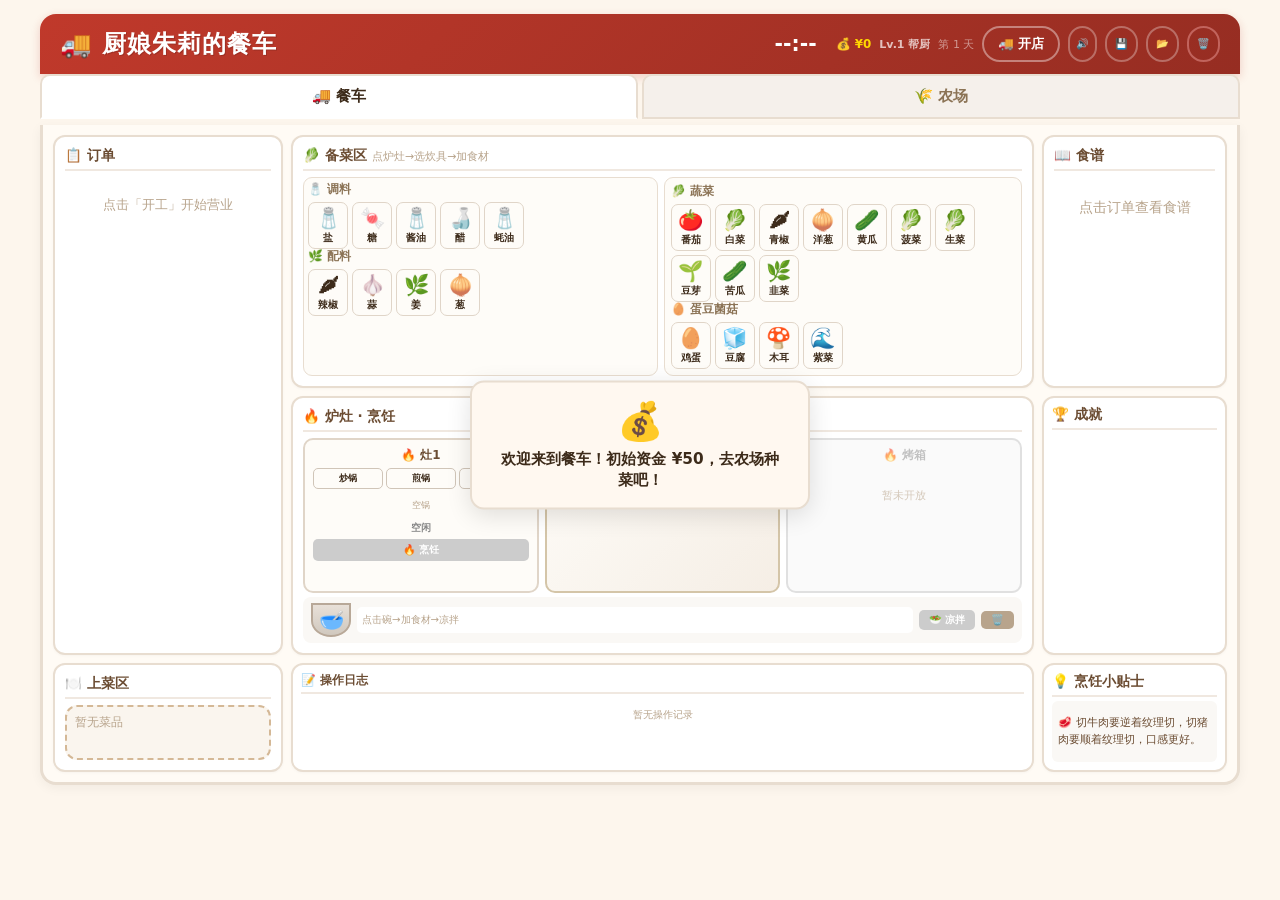
==== commit 9d6c63f5: "移除顶部事件横幅，全部移入订单区顶栏" ====
--- a/index.html
+++ b/index.html
@@ -25,13 +25,6 @@
     <button class="hbtn" style="font-size:.6rem;padding:3px 8px;border-color:rgba(255,180,180,.4);color:#ffcdd2" onclick="confirmReset()">🗑️</button>
   </div>
 </header>
-
-<div class="event-banner none" id="eventBanner" style="display:none">
-  <span class="ev-emoji">📅</span>
-  <span class="ev-name">今日无事件</span>
-  <span class="ev-desc">平平淡淡的一天</span>
-  <span class="ev-type" style="display:none">—</span>
-</div>
 
 <div class="tab-bar"><button class="tab act" id="tabKitchen" onclick="switchTab('kitchen')">🚚 餐车</button><button class="tab" id="tabFarm" onclick="switchTab('farm')">🌾 农场</button></div>
 
--- a/css/style.css
+++ b/css/style.css
@@ -279,17 +279,3 @@
 .plot{min-height:50px;font-size:1.4rem}
 .shop-item{min-width:48px;padding:4px 6px}
 }
-/* ===== 事件系统 ===== */
-.event-banner{width:100%;max-width:1200px;background:linear-gradient(135deg,#6c3483,#8e44ad);padding:6px 16px;display:flex;align-items:center;gap:8px;box-shadow:0 2px 8px rgba(108,52,131,.25);flex-wrap:wrap;min-height:32px;animation:evSlide .5s ease}
-@keyframes evSlide{0%{max-height:0;opacity:0;padding:0 16px}100%{max-height:40px;opacity:1;padding:6px 16px}}
-.event-banner .ev-emoji{font-size:1.1rem}
-.event-banner .ev-name{font-weight:700;color:#fff;font-size:.8rem}
-.event-banner .ev-desc{color:rgba(255,255,255,.8);font-size:.7rem;flex:1}
-.event-banner .ev-type{padding:1px 8px;border-radius:8px;font-size:.6rem;font-weight:700}
-.event-banner .ev-type.normal{background:rgba(255,255,255,.2);color:#d7bde2}
-.event-banner .ev-type.silly{background:#f39c12;color:#fff}
-.event-banner.none{background:linear-gradient(135deg,#566573,#7f8c8d);min-height:28px}
-.event-banner.none .ev-desc{color:rgba(255,255,255,.5);font-size:.65rem}
-
-@media(max-width:600px){
-.event-banner{padding:4px 10px;gap:4px}
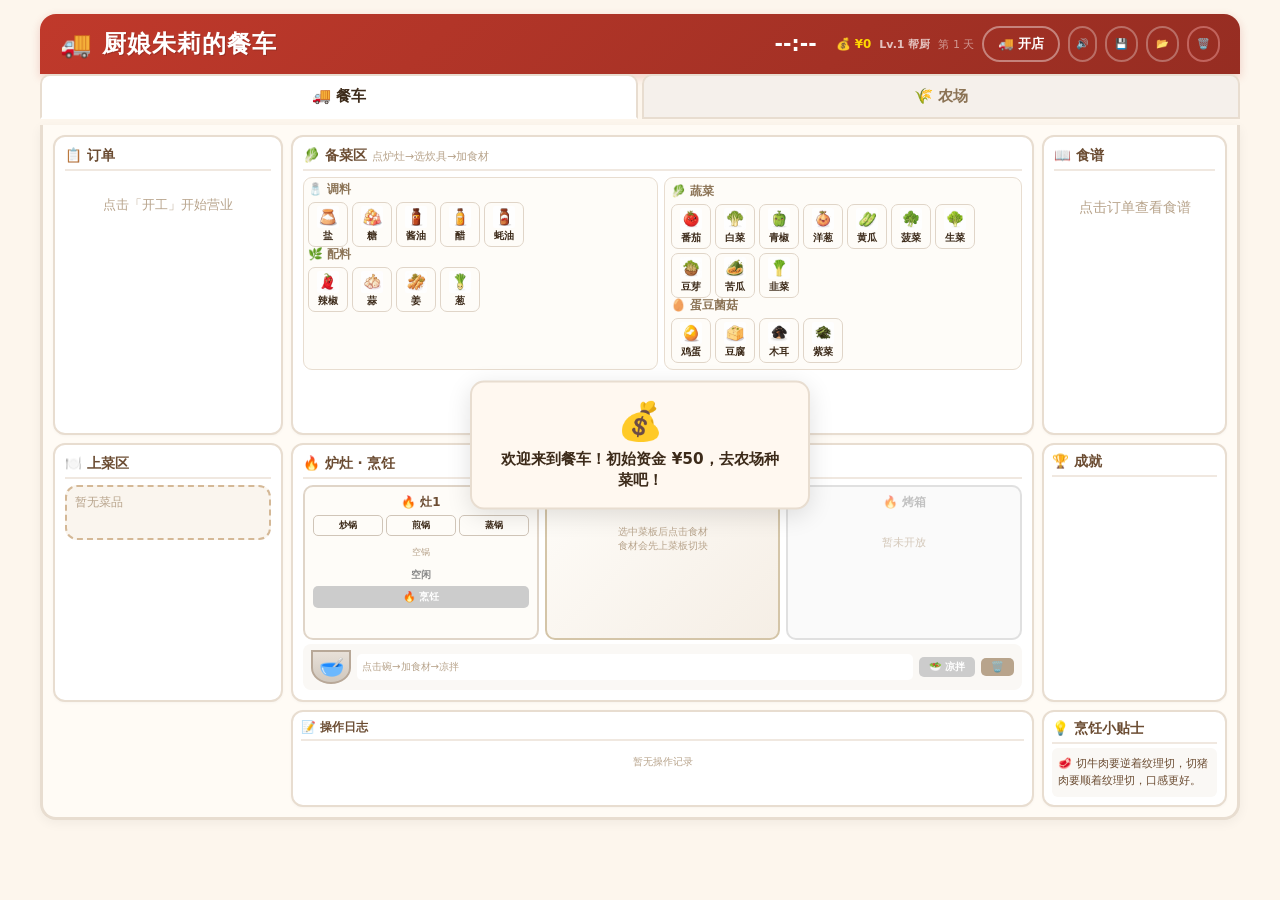
==== commit 27a52fde: "调试加速改为5m/10m/20m/40m" ====
--- a/index.html
+++ b/index.html
@@ -50,10 +50,10 @@
   <div class="farm-hdr"><span>💰 <span id="farmMoney">¥0</span></span><span>🌱 种子: <span id="seedCount">0</span></span><span>🏞️ <span id="plotCount">0</span>/25</span><button class="db-toggle" id="dbToggle" onclick="toggleDebug()" style="display:none">🔧</button></div>
   <div class="db-panel" id="dbPanel">
     <span class="lb">⏩ 快进</span>
-    <button class="db-btn" onclick="debugFF(1)">1h</button>
-    <button class="db-btn" onclick="debugFF(4)">4h</button>
-    <button class="db-btn" onclick="debugFF(8)">8h</button>
-    <button class="db-btn" onclick="debugFF(24)">24h</button>
+    <button class="db-btn" onclick="debugFF(5)">5m</button>
+    <button class="db-btn" onclick="debugFF(10)">10m</button>
+    <button class="db-btn" onclick="debugFF(20)">20m</button>
+    <button class="db-btn" onclick="debugFF(40)">40m</button>
     <button class="db-btn danger" onclick="debugRipe()">🌾 全部成熟</button>
   </div>
   <div class="farm-grid" id="farmGrid"></div>
--- a/css/style.css
+++ b/css/style.css
@@ -18,7 +18,7 @@
 .game-grid{width:100%;max-width:1200px;display:grid;grid-template-columns:230px 1fr 185px;gap:8px;background:#fffbf5;border:3px solid #e8ddd0;border-top:none;border-radius:0 0 16px 16px;padding:10px;box-shadow:0 3px 12px rgba(0,0,0,.05)}
 .pnl{background:#fff;border:2px solid #e8ddd0;border-radius:12px;padding:10px;box-shadow:0 1px 3px rgba(0,0,0,.03)}
 .pt{font-size:.8rem;font-weight:700;color:#6b4c32;margin-bottom:6px;padding-bottom:4px;border-bottom:2px solid #f0e8e0;display:flex;align-items:center;gap:5px}
-.orders-pnl{grid-column:1;grid-row:1/3}
+.orders-pnl{grid-column:1;grid-row:1;height:300px;overflow-y:auto;align-self:start}
 .ord-it{position:relative;overflow:hidden;background:#fefcf8;border:1.5px solid #e8ddd0;border-radius:9px;padding:8px 10px;margin-bottom:5px;cursor:pointer;transition:all .2s}
 .ord-it:hover{border-color:#d4a373}
 .ord-it.sel{border-color:#e67e22;box-shadow:0 0 0 2px rgba(230,126,34,.2)}
@@ -42,7 +42,7 @@
 @keyframes failS{0%{opacity:1;transform:scale(1)}50%{opacity:.7;background:#ffe0e0}100%{opacity:0;transform:scale(.8);margin-bottom:0;padding:0;max-height:0}}
 .ord-it.app{animation:slideI .35s ease}
 @keyframes slideI{0%{transform:translateX(-20px);opacity:0}100%{transform:translateX(0);opacity:1}}
-.sv-pnl{grid-column:1;grid-row:3;min-height:70px}
+.sv-pnl{grid-column:1;grid-row:2;min-height:70px}
 .sv-box{min-height:55px;background:#faf5ee;border:2px dashed #d4b896;border-radius:12px;padding:8px;display:flex;flex-wrap:wrap;align-content:flex-start;gap:6px}
 .sv-it{display:inline-flex;align-items:center;gap:3px;padding:4px 10px;background:#d4edda;border:1px solid #b7d9b7;border-radius:8px;font-size:.75rem;font-weight:600;color:#155724;animation:svIn .4s ease}
 @keyframes svIn{0%{transform:scale(.3) translateY(-16px);opacity:0}60%{transform:scale(1.1)}100%{transform:scale(1);opacity:1}}
@@ -54,7 +54,7 @@
 .igb{display:flex;flex-direction:column;align-items:center;gap:1px;padding:3px 4px;background:#fefcf8;border:1.5px solid #e0d5c8;border-radius:7px;cursor:pointer;transition:all .12s;font-size:.6rem;font-weight:600;color:#3d2b1a;min-width:40px}
 .igb:hover{transform:translateY(-2px);box-shadow:0 2px 6px rgba(0,0,0,.08);border-color:#d4a373}
 .igb:active{transform:scale(.93)}
-.igb .e{font-size:1.2rem}
+.igb .e{display:inline-flex;align-items:center;justify-content:center;min-width:22px;min-height:22px}
 .igb.out{opacity:.5;background:#f0ece8;cursor:pointer}
 .igb.out:hover{opacity:.7;border-color:#e74c3c}
 .stv-pnl{grid-column:2;grid-row:2}
@@ -79,7 +79,7 @@
 .mtc:hover{background:#f5eee5}
 .mtc.act{background:#e67e22;color:#fff;border-color:#e67e22}
 .mtc:disabled{opacity:.35;cursor:not-allowed}
-.stv-ig{min-height:24px;font-size:1.1rem;display:flex;align-items:center;justify-content:center;gap:3px;position:relative}
+.stv-ig{min-height:24px;display:flex;align-items:center;justify-content:center;gap:2px;position:relative;flex-wrap:wrap}
 .stv-oil{position:absolute;bottom:4px;left:10%;width:80%;height:14px;background:linear-gradient(180deg,#f0c040,transparent);border-radius:50%;opacity:.6;pointer-events:none}
 .stv-lid{position:absolute;top:-2px;left:10%;width:80%;height:3px;background:#999;border-radius:2px;opacity:.4;pointer-events:none}
 .sph{font-size:.55rem;color:#b8a48c}
@@ -174,58 +174,6 @@
 .log-empty{font-size:.6rem;color:#b8a48c;text-align:center;padding:10px 0}
 .tip-area{font-size:.65rem;color:#6b4c32;line-height:1.5;padding:4px 6px;background:#faf8f5;border-radius:6px;flex:1;overflow-y:auto;display:flex;align-items:center}
 .tip-area .re{padding:4px 0}
-@media(max-width:900px){
-.game-grid{grid-template-columns:1fr 1fr}
-.orders-pnl{grid-column:1;grid-row:1}
-.sv-pnl{grid-column:1;grid-row:2}
-.ig-pnl{grid-column:2;grid-row:1}
-.stv-pnl{grid-column:1/3;grid-row:3}
-.log-pnl{grid-column:1/3;grid-row:4}
-.sr2{flex-wrap:wrap}
-.stv{min-width:130px;flex:1 1 30%}
-.rcp-pnl{grid-column:1/3;grid-row:5}
-.achv-pnl{grid-column:1/3;grid-row:6}
-.tip-pnl{grid-column:1/3;grid-row:7}
-}
-@media(max-width:600px){
-.game-grid{grid-template-columns:1fr;gap:6px;padding:6px}
-.orders-pnl,.sv-pnl,.ig-pnl,.stv-pnl,.rcp-pnl,.achv-pnl,.tip-pnl{grid-column:1}
-.orders-pnl{max-height:40vh;overflow-y:auto}
-.sv-pnl{min-height:60px}
-.sr2{flex-direction:column;gap:8px}
-.stv{min-height:auto;padding:10px}
-.stv-cw .cwb{min-height:40px;font-size:.7rem}
-.stv-mt .mtc{min-height:36px;font-size:.7rem;padding:4px 10px}
-.sb{min-height:40px;font-size:.75rem;padding:8px}
-.header{flex-direction:column;text-align:center;padding:12px}
-.hr{width:100%;justify-content:center;flex-wrap:wrap}
-.hl h1{font-size:1.2rem}
-.hbtn{min-height:44px;min-width:44px;padding:8px 16px;font-size:.85rem}
-.game-grid .pnl{padding:10px}
-.pt{font-size:.9rem}
-.ord-it{padding:10px 12px}
-.dr .dn{font-size:.95rem}
-.dr .sv-btn{min-height:40px;min-width:44px;font-size:.8rem;padding:6px 14px}
-.ot{font-size:.8rem}
-.op{font-size:.75rem}
-.sv-it{font-size:.85rem;padding:6px 12px}
-.sz{padding:6px}
-.szt{font-size:.8rem}
-.igb{min-width:44px;min-height:44px;font-size:.75rem;padding:5px 6px}
-.igb .e{font-size:1.4rem}
-.stv{padding:10px}
-.stv-lb{font-size:.8rem}
-.stv-ig{min-height:30px;font-size:1.2rem}
-.rc{font-size:.9rem}
-.cold-mod{padding:8px}
-.cold-mod .cold-bowl{width:44px;height:36px;font-size:1.3rem}
-.cold-mod .cold-igs{min-height:32px;font-size:1.1rem}
-.cold-mod .cold-btn{min-height:36px;font-size:.75rem;padding:6px 12px}
-.log-item{font-size:.75rem;padding:5px 8px}
-.tip-area{font-size:.75rem}
-.achv-item{font-size:.75rem;padding:6px 10px}
-.achv-item .ai{font-size:1.3rem}
-}
 /* ===== Tab & Farm ===== */
 .tab-bar{display:flex;gap:4px;margin-bottom:6px;width:100%;max-width:1200px}
 .tab{flex:1;padding:10px;border:2px solid #e8ddd0;border-radius:10px 10px 0 0;background:#f5f0eb;font-size:.9rem;font-weight:700;cursor:pointer;transition:all .2s;color:#8b7355;text-align:center}
@@ -243,10 +191,12 @@
 @keyframes glow{0%{box-shadow:0 0 4px rgba(39,174,96,.3)}100%{box-shadow:0 0 12px rgba(39,174,96,.5)}}
 .plot .timer{font-size:.55rem;color:#888;margin-top:2px;position:absolute;bottom:4px}
 .plot .lock{font-size:.55rem;color:#b8a48c}
+.plot img{background:transparent;mix-blend-mode:multiply}
+.seed-item img,.shop-item img{background:transparent;mix-blend-mode:multiply}
 .farm-shop{display:flex;flex-wrap:wrap;gap:6px;padding:8px;background:#faf5ee;border-radius:10px}
 .shop-item{display:flex;flex-direction:column;align-items:center;padding:6px 10px;background:#fff;border:1.5px solid #e0d5c8;border-radius:8px;cursor:pointer;transition:all .12s;font-size:.65rem;font-weight:600;color:#3d2b1a;min-width:56px}
 .shop-item:hover{transform:translateY(-2px);border-color:#d4a373}
-.shop-item .e{font-size:1.3rem}
+.shop-item .e{display:inline-flex;align-items:center;justify-content:center;min-width:24px;min-height:24px}
 .shop-item .cost{color:#e67e22;font-size:.6rem}
 .farm-inv{display:flex;flex-wrap:wrap;gap:4px;padding:8px;background:#faf5ee;border-radius:10px;min-height:40px;align-items:center}
 .farm-inv .fi{display:inline-flex;align-items:center;gap:2px;padding:3px 8px;background:#fff;border:1px solid #d4edda;border-radius:6px;font-size:.7rem;font-weight:600;color:#155724}
@@ -274,8 +224,7 @@
 .db-btn:hover{background:#d4a373;color:#fff}
 .db-btn.danger{border-color:#e74c3c;color:#e74c3c}
 .db-btn.danger:hover{background:#e74c3c;color:#fff}
-@media(max-width:600px){
-.farm-grid{max-width:100%;gap:6px}
-.plot{min-height:50px;font-size:1.4rem}
-.shop-item{min-width:48px;padding:4px 6px}
-}
+
+/* ===== 食材图片 ===== */
+.ig-img{object-fit:contain;border-radius:4px;image-rendering:auto;vertical-align:middle;display:inline-block}
+.igb .ig-img,.fi .ig-img{background:transparent;border-radius:2px}
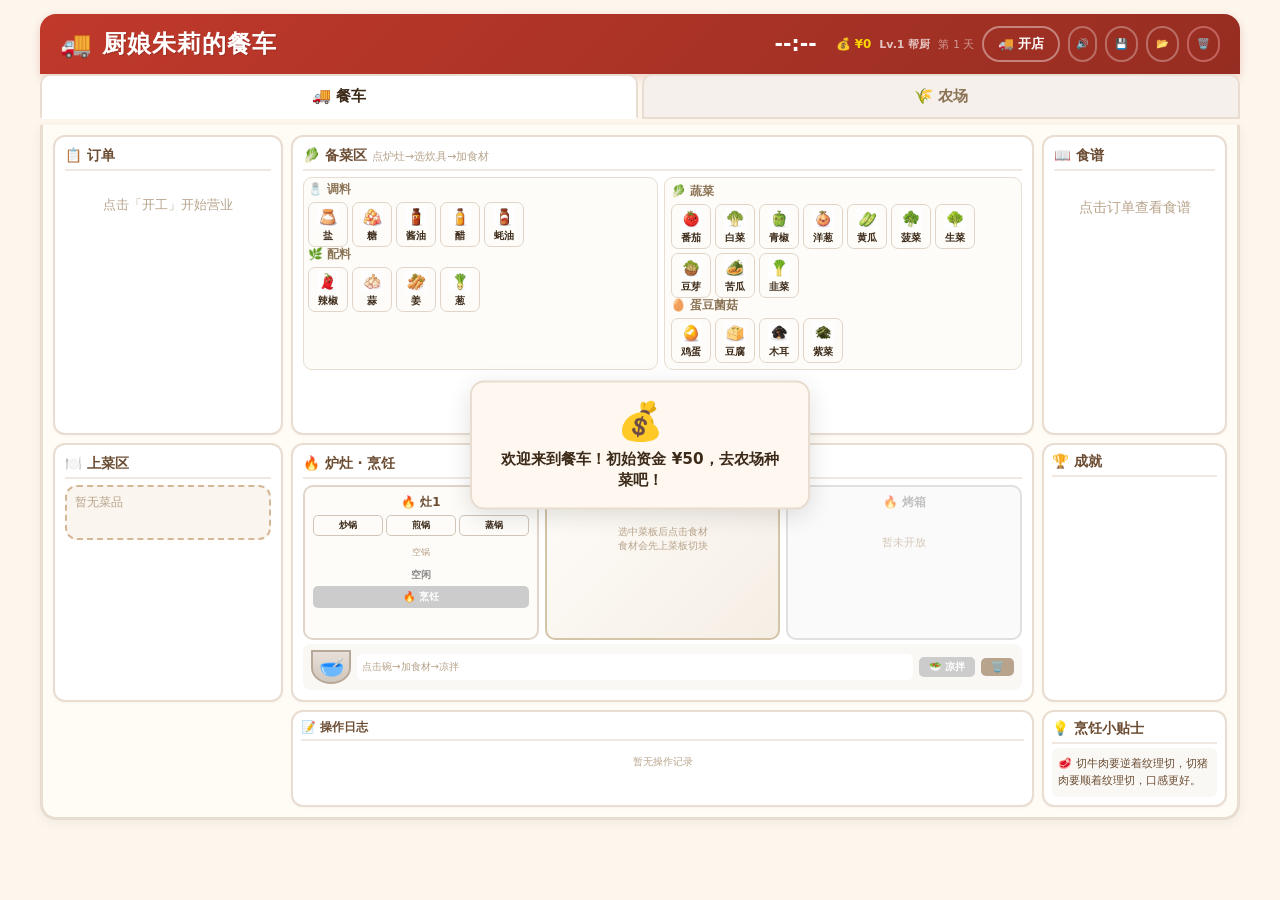
==== commit bb4aff82: "新增新手引导：5步教学，仅首次访问显示" ====
--- a/index.html
+++ b/index.html
@@ -46,6 +46,11 @@
 </div>
 <div class="tc" id="tc"></div>
 
+<!-- 新手引导 -->
+<div class="tut-overlay" id="tutOverlay">
+  <div class="tut-box" id="tutBox"></div>
+</div>
+
 <div class="farm-view" id="farmView">
   <div class="farm-hdr"><span>💰 <span id="farmMoney">¥0</span></span><span>🌱 种子: <span id="seedCount">0</span></span><span>🏞️ <span id="plotCount">0</span>/25</span><button class="db-toggle" id="dbToggle" onclick="toggleDebug()" style="display:none">🔧</button></div>
   <div class="db-panel" id="dbPanel">
--- a/css/style.css
+++ b/css/style.css
@@ -228,3 +228,17 @@
 /* ===== 食材图片 ===== */
 .ig-img{object-fit:contain;border-radius:4px;image-rendering:auto;vertical-align:middle;display:inline-block}
 .igb .ig-img,.fi .ig-img{background:transparent;border-radius:2px}
+/* ===== 新手引导 ===== */
+.tut-overlay{position:fixed;inset:0;z-index:200;background:rgba(0,0,0,.45);display:none;justify-content:center;align-items:center}
+.tut-overlay.show{display:flex}
+.tut-box{background:#fff8f0;border-radius:14px;padding:24px 28px;max-width:400px;text-align:center;box-shadow:0 6px 28px rgba(0,0,0,.18);animation:tp .3s ease}
+.tut-box .tut-icon{font-size:3rem;margin-bottom:8px}
+.tut-box .tut-title{font-size:1.1rem;font-weight:700;color:#3d2b1a;margin-bottom:8px}
+.tut-box .tut-text{font-size:.85rem;color:#6b4c32;line-height:1.5;margin-bottom:16px}
+.tut-box .tut-step{font-size:.7rem;color:#b8a48c;margin-bottom:10px}
+.tut-box .tut-btns{display:flex;gap:8px;justify-content:center}
+.tut-box .tut-btns button{padding:7px 20px;font-size:.8rem;font-weight:700;border:none;border-radius:8px;cursor:pointer;transition:all .12s}
+.tut-box .tut-btns .tut-prev{background:#e8ddd0;color:#6b4c32}
+.tut-box .tut-btns .tut-next{background:#e67e22;color:#fff}
+.tut-box .tut-btns .tut-next:hover{background:#d4a373}
+.tut-box .tut-btns .tut-done{background:#27ae60;color:#fff}
